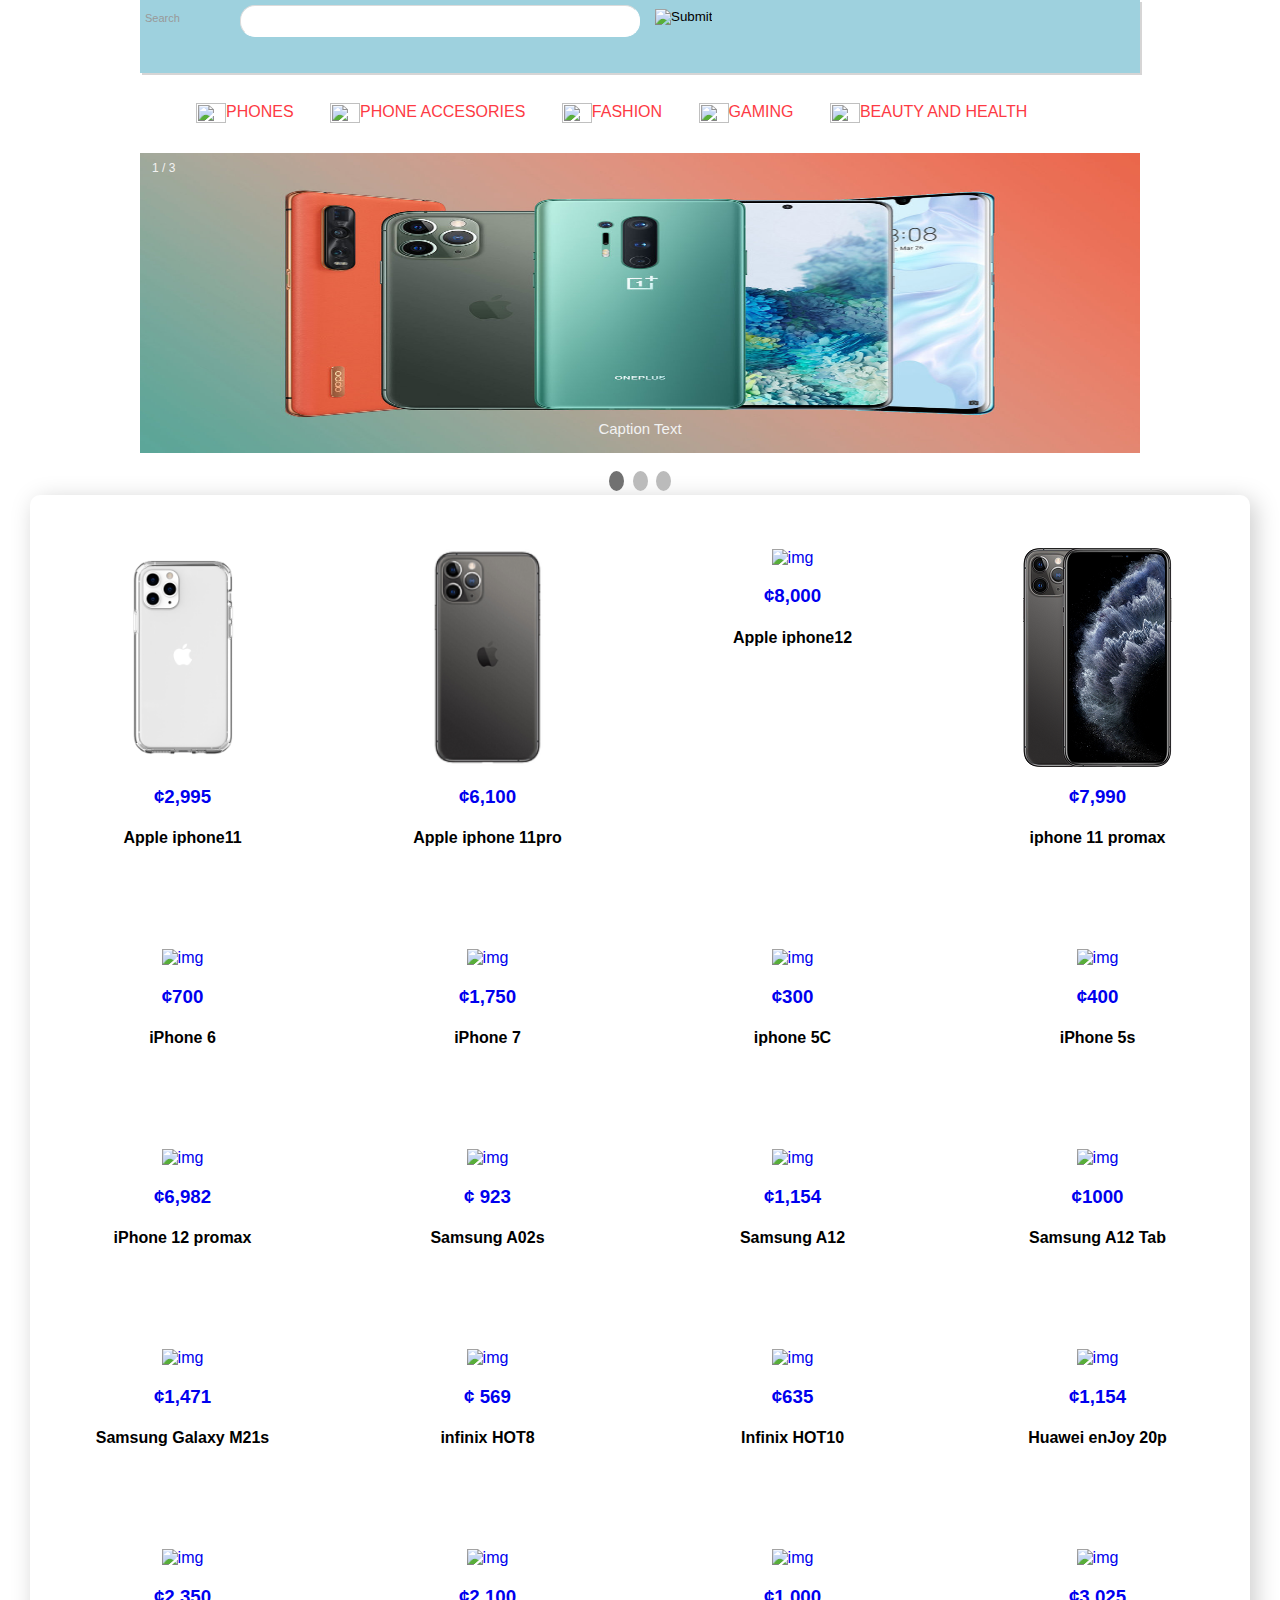
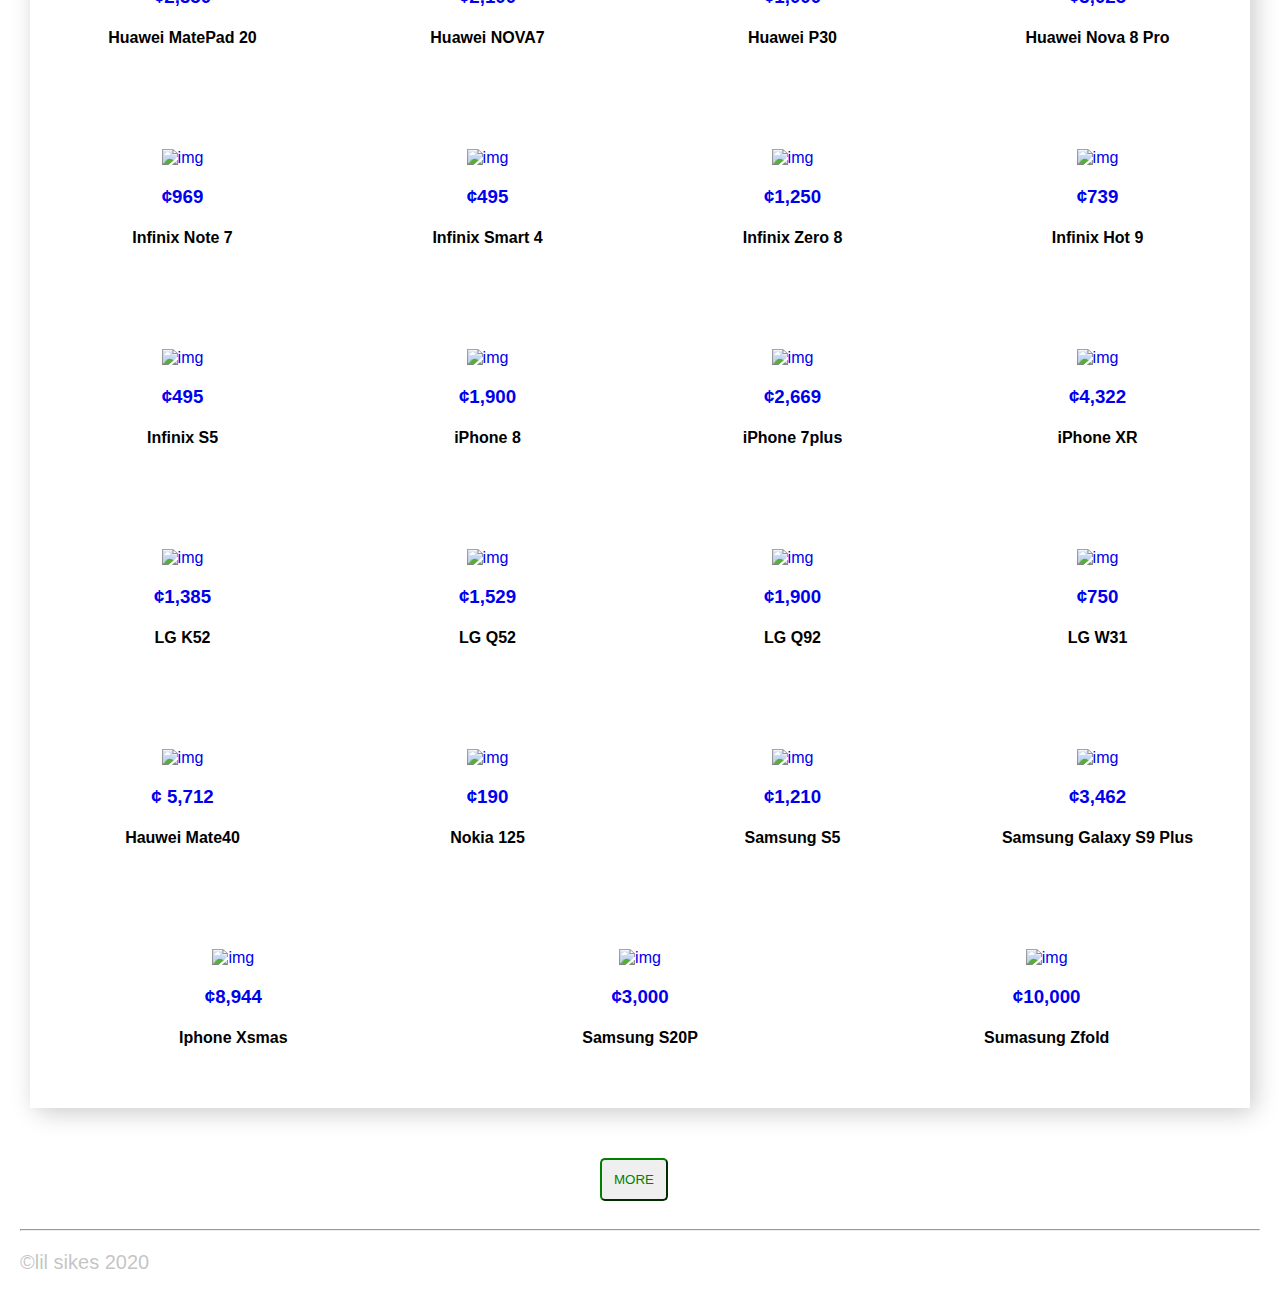
==== index.html @ 88e7768e "Add files via upload" ====
<!DOCTYPE html>
<html>
<head>
	<title>shopify</title>
	<link rel="stylesheet" type="text/css" href="css/style.css">
</head>
<body>
	

  <div class="mainwrapper">

	   <div class="search">
		   <div class="search_text"><a href="#"> Search</a></div>
            <input type="text" class="search" name="search" /> 
                <input type="image" src="images/search.gif" class="searchicon"/>

      
	</div>
	<div class="header">
		 <div id="logo"></div>
	</div>



 
<div class="titlepage">
	
                     <UL>
<li><a href="index.html"> <img src="images/i1.png">PHONES</a></li>

<li><a href="accesories.html"><img src="images/i3.jpg">PHONE ACCESORIES</a></li>
<li><a href="fastion.html"><img src="images/i6.png">FASHION</a></li>
<li><a href="game.html"><img src="images/i7.png">GAMING</a></li>
<li><a href="beauty.html"><img src="images/i4.png">BEAUTY AND HEALTH</a></li>
</UL>
   
                  </div>



<div class="slideshow-container">

<div class="mySlides fade">
  <div class="numbertext">1 / 3</div>
  <img src="images/112.jpg" style="width:100%">
  <div class="text">Caption Text</div>
</div>

<div class="mySlides fade">
  <div class="numbertext">2 / 3</div>
  <img src="images/s5-pro.png" style="width:100%">
  <div class="text">Caption Two</div>
</div>

<div class="mySlides fade">
  <div class="numbertext">3 / 3</div>
  <img src="images/s5lite.png" style="width:100%">
  <div class="text">Caption Three</div>
</div>

</div>
<br>

<div style="text-align:center">
  <span class="dot"></span> 
  <span class="dot"></span> 
  <span class="dot"></span> 
</div>

<script>
var slideIndex = 0;
showSlides();

function showSlides() {
  var i;
  var slides = document.getElementsByClassName("mySlides");
  var dots = document.getElementsByClassName("dot");
  for (i = 0; i < slides.length; i++) {
    slides[i].style.display = "none";  
  }
  slideIndex++;
  if (slideIndex > slides.length) {slideIndex = 1}    
  for (i = 0; i < dots.length; i++) {
    dots[i].className = dots[i].className.replace(" active", "");
  }
  slides[slideIndex-1].style.display = "block";  
  dots[slideIndex-1].className += " active";
  setTimeout(showSlides, 2000); // Change image every 2 seconds
}
</script>





                   
                  <div class="product">

                    


                   <div class="sport_product">
                   	<a href="p1.html">
                     <img src="images/11.png" alt="img"/>
                    <h3> ¢<strong class="price_text">2,995</strong></h3></a>
                     <h4> Apple iphone11</h4>
                   </div>
         
                 



                              
                         <div class="sport_product">

                         	<a href="p2.html">
                       <img src="images/11p.png" alt="img"/>
                    <h3> ¢<strong class="price_text">6,100</strong></h3></a>
                     <h4>Apple iphone 11pro</h4>
                     </div>

            
                 

                   


                    
                        <div class="sport_product">
                        	<a href="p3.html">
                       <img src="images/12.png" alt="img"/>
                    <h3> ¢<strong class="price_text">8,000</strong></h3></a>
                     <h4>Apple iphone12</h4>
                     </div>
          
         



                            
                         <div class="sport_product">
                         	<a href="p4.html">
                       <img src="images/11promax.png" alt="img"/>
                    <h3> ¢<strong class="price_text">7,990</strong></h3></a>
                     <h4> iphone 11 promax</h4>
                     </div>

                         

                      <div class="sport_product">
                      	<a href="p5.html">
                       <img src="images/6.jpg" alt="img"/>
                    <h3> ¢<strong class="price_text">700</strong></h3></a>
                     <h4>iPhone 6</h4>
                     </div>

                      <div class="sport_product">
                      	<a href="p6.html">
                       <img src="images/7.jpg" alt="img"/>
                    <h3> ¢<strong class="price_text">1,750</strong></h3></a>
                     <h4>iPhone 7</h4>
                 </div>


                     <div class="sport_product">
                     	<a href="p7.html">
                       <img src="images/iphone-5c-blue.jpg" alt="img"/>
                    <h3> ¢<strong class="price_text">300</strong></h3></a>
                     <h4>iphone 5C</h4>
                 </div>

                     <div class="sport_product">
                     	<a href="p8.html">
                       <img src="images/iphone-5s-silver.png" alt="img"/>
                    <h3> ¢<strong class="price_text">400</strong></h3></a>
                     <h4>iPhone 5s</h4>
                 </div>




    <div class="sport_product">
    	<a href="p9.html">
                       <img src="images/12promax.png" alt="img"/>
                    <h3> ¢<strong class="price_text">6,982</strong></h3></a>
                     <h4>iPhone 12 promax</h4>
                 </div>


    <div class="sport_product">
    	<a href="p10.html">
                       <img src="images/a02s.png" alt="img"/>
                    <h3> ¢<strong class="price_text"> 923</strong></h3></a>
                     <h4>Samsung A02s</h4>
                 </div>


    <div class="sport_product">
    	<a href="p11.html">
                       <img src="images/a12.webp" alt="img"/>
                    <h3> ¢<strong class="price_text">1,154</strong></h3></a>
                     <h4>Samsung A12</h4>
                 </div>



    <div class="sport_product">
    	<a href="p12.html">
                       <img src="images/a12tab.jpg" alt="img"/>
                    <h3> ¢<strong class="price_text">1000</strong></h3></a>
                     <h4>Samsung A12 Tab</h4>
                 </div>




    <div class="sport_product">
    	<a href="p13.html">
                       <img src="images/galaxym21s.webp" alt="img"/>
                    <h3> ¢<strong class="price_text">1,471</strong></h3></a>
                     <h4>Samsung Galaxy M21s</h4>
                 </div>




    <div class="sport_product">
    	<a href="p14.html">
                       <img src="images/hot8.jpg" alt="img"/>
                    <h3> ¢<strong class="price_text"> 569</strong></h3></a>
                     <h4>infinix HOT8</h4>
                 </div>


                               
    <div class="sport_product">
    	<a href="p15.html">
                       <img src="images/hot10.png" alt="img"/>
                    <h3> ¢<strong class="price_text">635</strong></h3></a>
                     <h4>Infinix HOT10</h4>
                 </div>


                               
    <div class="sport_product">
    	<a href="p16.html">
                       <img src="images/huawaienjoy20p.jpg" alt="img"/>
                    <h3> ¢<strong class="price_text">1,154</strong></h3></a>
                     <h4>Huawei enJoy 20p</h4>
                 </div>


                               
    <div class="sport_product">
    	<a href="p17.html">
                       <img src="images/huawaimatepad20.png" alt="img"/>
                    <h3> ¢<strong class="price_text">2,350</strong></h3></a>
                     <h4>Huawei MatePad 20</h4>
                 </div>


                               
    <div class="sport_product">
    	<a href="p18.html">
                       <img src="images/huawaiNOVA7.png" alt="img"/>
                    <h3> ¢<strong class="price_text">2,100</strong></h3></a>
                     <h4>Huawei NOVA7</h4>
                 </div>


                               
    <div class="sport_product">
    	<a href="p19.html">
                       <img src="images/huawaip30.jpg" alt="img"/>
                    <h3> ¢<strong class="price_text">1,000</strong></h3></a>
                     <h4>Huawei P30</h4>
                 </div>



                               
    <div class="sport_product">
    	<a href="p20.html">
                       <img src="images/HuaweiNova8Pro.jpg" alt="img"/>
                    <h3> ¢<strong class="price_text">3,025</strong></h3></a>
                     <h4>Huawei Nova 8 Pro</h4>
                 </div>


                               
    <div class="sport_product">
    	<a href="p21.html">
                       <img src="images/Infinix_Note_7.png" alt="img"/>
                    <h3> ¢<strong class="price_text">969</strong></h3></a>
                     <h4>Infinix Note 7</h4>
                 </div>


                               
    <div class="sport_product">
    	<a href="p22.html">
                       <img src="images/infinix_smart_4.png" alt="img"/>
                    <h3> ¢<strong class="price_text">495</strong></h3></a>
                     <h4>Infinix Smart 4</h4>
                 </div>


                               
    <div class="sport_product">
    	<a href="p23.html">
                       <img src="images/Infinix_Zero_8.png" alt="img"/>
                    <h3> ¢<strong class="price_text">1,250</strong></h3></a>
                     <h4>Infinix Zero 8</h4>
                 </div>



                               
    <div class="sport_product">
    	<a href="p24.html">
                       <img src="images/Infinix-Hot-9.png" alt="img"/>
                    <h3> ¢<strong class="price_text">739</strong></h3></a>
                     <h4>Infinix Hot 9</h4>
                 </div>



                               
    <div class="sport_product">
    	<a href="p25.html">
                       <img src="images/infS5.jpg" alt="img"/>
                    <h3> ¢<strong class="price_text">495</strong></h3></a>
                     <h4>Infinix S5</h4>
                 </div>


                               
    <div class="sport_product">
    	<a href="p26.html">
                       <img src="images/iPhone_8_-_Black_45467753-0152-4776-8e6c-ab3f3a7290cf_3442x.png" alt="img"/>
                    <h3> ¢<strong class="price_text">1,900</strong></h3></a>
                     <h4>iPhone 8</h4>
                 </div>


                               
    <div class="sport_product">
    	<a href="p28.html">
                       <img src="images/iphone7-plus-5-1-500x500.jpg" alt="img"/>
                    <h3> ¢<strong class="price_text">2,669</strong></h3></a>
                     <h4> iPhone 7plus</h4>
                 </div>


                               
    <div class="sport_product">
    	<a href="p29.html">
                       <img src="images/iphone-xr-red-select-201809.png" alt="img"/>
                    <h3> ¢<strong class="price_text">4,322</strong></h3></a>
                     <h4>iPhone XR</h4>
                 </div>
                               
    <div class="sport_product">
    	<a href="p30.html">
                       <img src="images/K52Lg.png" alt="img"/>
                    <h3> ¢<strong class="price_text">1,385</strong></h3></a>
                     <h4>LG K52</h4>
                 </div>


                               
    <div class="sport_product">
    	<a href="p31.html">
                       <img src="images/LGQ52.jpg" alt="img"/>
                    <h3> ¢<strong class="price_text">1,529</strong></h3></a>
                     <h4>LG Q52</h4>
                 </div>



                               
    <div class="sport_product">
    	<a href="p32.html">
                       <img src="images/LGq92.jfif" alt="img"/>
                    <h3> ¢<strong class="price_text">1,900</strong></h3></a>
                     <h4>LG Q92</h4>
                 </div>


                               
    <div class="sport_product">
    	<a href="p33.html">
                       <img src="images/LG-W31.jpg" alt="img"/>
                    <h3> ¢<strong class="price_text">750</strong></h3></a>
                     <h4>LG W31</h4>
                 </div>

                               
    <div class="sport_product">
    	<a href="p34.html">

                       <img src="images/mate40huawai.png" alt="img"/>
                    <h3> ¢<strong class="price_text"> 5,712</strong></h3></a>
                     <h4>Hauwei Mate40</h4>
                 </div>


                               
    <div class="sport_product">
    	<a href="p35.html">
                       <img src="images/nokia125.png" alt="img"/>
                    <h3> ¢<strong class="price_text">190</strong></h3></a>
                     <h4>Nokia 125</h4>
                 </div>


                               
    <div class="sport_product">
    	<a href="p36.html">
                       <img src="images/S5.jpg" alt="img"/>
                    <h3> ¢<strong class="price_text">1,210</strong></h3></a>
                     <h4>Samsung S5</h4>
                 </div>


                               
    <div class="sport_product">
    	<a href="p37.html">
                       <img src="images/Samsung-Galaxy-S9-Plus-Blue.jpg" alt="img"/>
                    <h3> ¢<strong class="price_text">3,462</strong></h3></a>
                     <h4>Samsung Galaxy S9 Plus</h4>
                 </div>



                               
    <div class="sport_product">
    	<a href="p38.html">
                       <img src="images/xsmas.jpg" alt="img"/>
                    <h3> ¢<strong class="price_text">8,944</strong></h3></a>
                     <h4>Iphone Xsmas</h4>
                 </div>


                               
    <div class="sport_product">
    	<a href="p39.html">
                       <img src="images/S20P.png" alt="img"/>
                    <h3> ¢<strong class="price_text">3,000</strong></h3></a>
                     <h4>Samsung S20P</h4>
                 </div>




                               
    <div class="sport_product">
    	<a href="p40.html">
                       <img src="images/zfold.jpg" alt="img"/>
                    <h3> ¢<strong class="price_text">10,000</strong></h3></a>
                     <h4>Sumasung Zfold</h4>
                 </div>

                






                  </div>
                  </div>
              

 <div class="more">
                 	<button>
                 		MORE
                 	</button>
                 </div>






<div class="footer"><hr>
	<p>&copy;lil sikes 2020</p>



</div>



              </div>
	









</body>
</html>
---- css/style.css ----
body
{

font-family:Arial, Helvetica, sans-serif;
margin:0px auto auto auto;
color:#000;

}


.mainwrapper{

width:1220px;
height:auto;
margin:auto;
position: relative;


}

input.search{

width:182px;
height:18px;
float:left;
margin:5px 0 0 0 ;
border:1px solid #dbdbdb;
border-bottom-color:#ffffff;
border-right-color:#ffffff;
}


.searchicon:hover{
  transform: scale(1.2);

  }
  
.search{
margin-left: 100px;
}

.search_text{
float:left;
width:110px;
padding:8px 0 0 15px;
color:#999999;
}

.search_text a{
text-decoration:none;
color:#999999;
font-size: 11px;
}

.searchicon{
float:left;
padding:9px 0 0 15px;
}

.header{
width:1000px;
height:73px;
background-color: #9ed1de;
background-position:0px 0px;
margin:auto;
box-shadow: #d6d5d5 2px 2px;
}

input[type=text]{
  width: 400px;
  padding: 15px;
  border-radius: 15px;
}

.titlepage{

  width:1000px;
  margin:auto;
}
#logo{
float:left;
padding-top: 3px;
padding-left:675px;
}

.maincontent{
width:600px;
height:164px;
float:left;

}

h2 {
     font-size: 22px;
}
p{
	font-size: 20px;
}

.phone img{
	
	width: 1000px;
    height: 473px;
}

.product {
	padding-top: 90px;
  box-shadow:  #ccc 5px 5px 25px;
  border-radius: 12px ;
}
span{
padding-top: 20px;
	font-size: 30px;
	color: #ccc;
}


.sport_product {
	flex:1 0 21%;
    padding: 40px 20px;
    background: #fff;
    text-align: center;
}

.sport_product a{
  text-decoration: none;

}
.product{
    padding-top: 13px;
	display: flex;
	flex-wrap: wrap;

  border-radius: 10px;
}

.sport_product:hover {
	transform: scale(0.9);
  box-shadow: 2px 2px 25px #ccc;
    border-radius: 10px;
}


.sport_product img{
	width: 219px;
	height: 219px;
	cursor: pointer;
}

.footer{
	color:#6666;
	padding:20px;
}

.bigimg{
	display: flex;
	position: relative;
}

.more{
	padding-left: 600px;
	padding-top: 50px;
}

.more button{
	padding: 12px;
	color: green;
	border-radius: 5px;
	border-color: green;
	cursor: pointer;


}


.similar {
	padding-top: 50px;
	display: flex;
	flex-wrap: wrap;
	box-shadow: 5px 5px 25px #ccc;
  border-radius: 10px;
  cursor: pointer;

}


.images{
	
	flex:1 0 31%;
    padding: 40px 20px;
    background: #fff;
    
}
.images:hover {
	background-color :#ccc;
}

.images img{
	width: 219px;
	height: 219px;
}

.background{
	position: absolute;
	height:auto;
width: 600px;
}

button{
	padding: 12px;
	color: green;
	border-radius: 5px;
	border-color: green;

}

UL li{

list-style-type:none;
padding:0;
margin:0;
}

li{
display:inline;

}


.titlepage a{color:#fd3a44;
text-decoration:none;
padding: 14px 16px;
display:inline-block;
}

.titlepage a:hover{
transform: scale(1.2);
  
    border-radius: 10px;
}


.slideshow-container img{
  width: 51177px;
  height:300px;
}

.container {
  position: relative;
  
}



.middle {
  transition: .5s ease;
  opacity: 0;
  position: absolute;
  top: 50%;
  left: 50%;
  transform: translate(-50%, -50%);
  -ms-transform: translate(-50%, -50%);
  
}

.container:hover .image {
  opacity: 0.3;
}

.container:hover .middle {
  opacity: 1;
}

.ttext {
  background-color: #4CAF50;
  color: white;
  font-size: 16px;
  padding: 16px 32px;
}



* {box-sizing: border-box;}

img {vertical-align: middle;}

/* Slideshow container */
.slideshow-container {
  max-width: 1000px;
  position: relative;
  margin: auto;
}

/* Caption text */
.text {
  color: #f2f2f2;
  font-size: 15px;
  padding: 8px 12px;
  position: absolute;
  bottom: 8px;
  width: 100%;
  text-align: center;
}

/* Number text (1/3 etc) */
.numbertext {
  color: #f2f2f2;
  font-size: 12px;
  padding: 8px 12px;
  position: absolute;
  top: 0;
}

/* The dots/bullets/indicators */
.dot {
  height: 15px;
  width: 15px;
  margin: 0 2px;
  background-color: #bbb;
  border-radius: 50%;
  display: inline-block;
  transition: background-color 0.6s ease;
}

.active {
  background-color: #717171;
}

/* Fading animation */
.fade {
  -webkit-animation-name: fade;
  -webkit-animation-duration: 1.5s;
  animation-name: fade;
  animation-duration: 1.5s;
}

@-webkit-keyframes fade {
  from {opacity: .4} 
  to {opacity: 1}
}

@keyframes fade {
  from {opacity: .4} 
  to {opacity: 1}
}

/* On smaller screens, decrease text size */
@media only screen and (max-width: 300px) {
  .text {font-size: 11px}
}

.titlepage img{
  width: 30px;
  height: 20px;
}

#home {
  display: -webkit-box;
  display: -webkit-flex;
  display: -ms-flexbox;
  display: flex;
  -webkit-box-align: center;
  -webkit-align-items: center;
  -ms-flex-align: center;
   align-items: center;
  height: 100vh;
  position: relative;
  padding-top: 10em;
}

#home h1 {
  color: #ffffff;
  font-size: 6em;
  line-height: 1.2em;
}

#home p {
  color: rgba(250,250,250,0.7);
}

#home .overlay {
  position: absolute;
  top: 0;
  right: 0;
  bottom: 0;
  left: 0;
  width: 100%;
  height: 100%;
  background-color: rgba(0,0,0,0.75);
}

#home video {
  position: fixed;
  top: 50%;
  left: 50%;
  min-width: 100%;
  min-height: 100%;
  width: auto;
  height: auto;
  z-index: -100;
  transform: translateX(-50%) translateY(-50%);
  background-size: cover;
  transition: 1s opacity;
}

#shop{
  padding: 20px;
  font-size: 23px; 

  
}
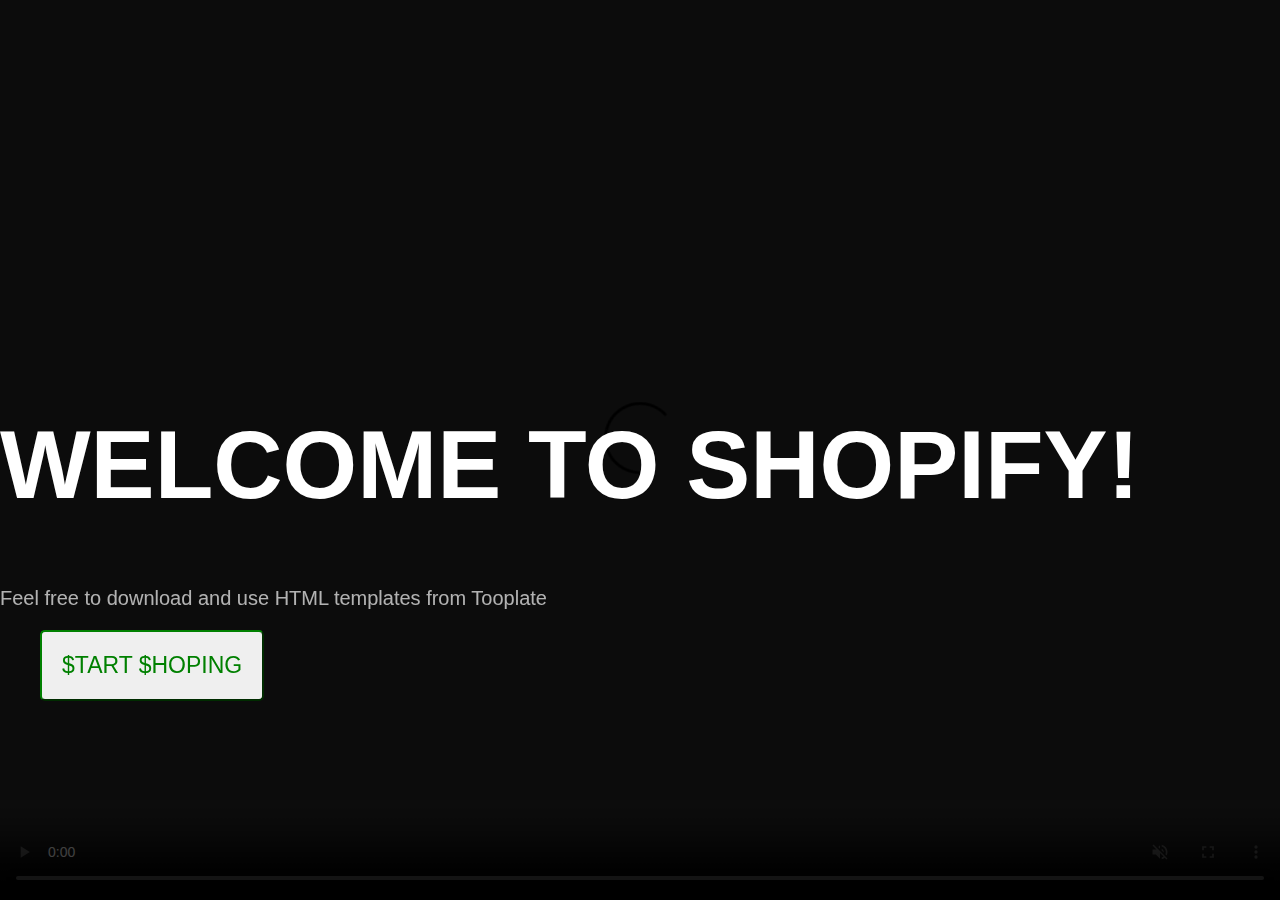
==== commit a34adbfc: "Add files via upload" ====
--- a/index.html
+++ b/index.html
@@ -6,502 +6,31 @@
 </head>
 <body>
 	
+<section id="home" class="parallax-section">
+     <div class="overlay"></div>
+     <div class="container">
+          <div class="row">
 
-  <div class="mainwrapper">
+               <div class="col-md-8 col-sm-12">
+                    <div class="home-text">
+                         <h1>WELCOME TO SHOPIFY!</h1>
+                         <p>Feel free to download and use HTML templates from Tooplate</p>
+                         <ul class="section-btn">
+                          <a href="Home.html">
+                              <button id="shop">$TART $HOPING</button></a>
+                         </ul>
+                    </div>
+               </div>
 
-	   <div class="search">
-		   <div class="search_text"><a href="#"> Search</a></div>
-            <input type="text" class="search" name="search" /> 
-                <input type="image" src="images/search.gif" class="searchicon"/>
+          </div>
+     </div>
 
-      
-	</div>
-	<div class="header">
-		 <div id="logo"></div>
-	</div>
+     <!-- Video -->
+     <video controls autoplay loop muted>
+          <source src="videos/PexelsVideos 2675511.mp4" type="video/mp4">
+          Your browser does not support the video tag.
+     </video>
+</section>
 
-
-
- 
-<div class="titlepage">
-	
-                     <UL>
-<li><a href="index.html"> <img src="images/i1.png">PHONES</a></li>
-
-<li><a href="accesories.html"><img src="images/i3.jpg">PHONE ACCESORIES</a></li>
-<li><a href="fastion.html"><img src="images/i6.png">FASHION</a></li>
-<li><a href="game.html"><img src="images/i7.png">GAMING</a></li>
-<li><a href="beauty.html"><img src="images/i4.png">BEAUTY AND HEALTH</a></li>
-</UL>
-   
-                  </div>
-
-
-
-<div class="slideshow-container">
-
-<div class="mySlides fade">
-  <div class="numbertext">1 / 3</div>
-  <img src="images/112.jpg" style="width:100%">
-  <div class="text">Caption Text</div>
-</div>
-
-<div class="mySlides fade">
-  <div class="numbertext">2 / 3</div>
-  <img src="images/s5-pro.png" style="width:100%">
-  <div class="text">Caption Two</div>
-</div>
-
-<div class="mySlides fade">
-  <div class="numbertext">3 / 3</div>
-  <img src="images/s5lite.png" style="width:100%">
-  <div class="text">Caption Three</div>
-</div>
-
-</div>
-<br>
-
-<div style="text-align:center">
-  <span class="dot"></span> 
-  <span class="dot"></span> 
-  <span class="dot"></span> 
-</div>
-
-<script>
-var slideIndex = 0;
-showSlides();
-
-function showSlides() {
-  var i;
-  var slides = document.getElementsByClassName("mySlides");
-  var dots = document.getElementsByClassName("dot");
-  for (i = 0; i < slides.length; i++) {
-    slides[i].style.display = "none";  
-  }
-  slideIndex++;
-  if (slideIndex > slides.length) {slideIndex = 1}    
-  for (i = 0; i < dots.length; i++) {
-    dots[i].className = dots[i].className.replace(" active", "");
-  }
-  slides[slideIndex-1].style.display = "block";  
-  dots[slideIndex-1].className += " active";
-  setTimeout(showSlides, 2000); // Change image every 2 seconds
-}
-</script>
-
-
-
-
-
-                   
-                  <div class="product">
-
-                    
-
-
-                   <div class="sport_product">
-                   	<a href="p1.html">
-                     <img src="images/11.png" alt="img"/>
-                    <h3> ¢<strong class="price_text">2,995</strong></h3></a>
-                     <h4> Apple iphone11</h4>
-                   </div>
-         
-                 
-
-
-
-                              
-                         <div class="sport_product">
-
-                         	<a href="p2.html">
-                       <img src="images/11p.png" alt="img"/>
-                    <h3> ¢<strong class="price_text">6,100</strong></h3></a>
-                     <h4>Apple iphone 11pro</h4>
-                     </div>
-
-            
-                 
-
-                   
-
-
-                    
-                        <div class="sport_product">
-                        	<a href="p3.html">
-                       <img src="images/12.png" alt="img"/>
-                    <h3> ¢<strong class="price_text">8,000</strong></h3></a>
-                     <h4>Apple iphone12</h4>
-                     </div>
-          
-         
-
-
-
-                            
-                         <div class="sport_product">
-                         	<a href="p4.html">
-                       <img src="images/11promax.png" alt="img"/>
-                    <h3> ¢<strong class="price_text">7,990</strong></h3></a>
-                     <h4> iphone 11 promax</h4>
-                     </div>
-
-                         
-
-                      <div class="sport_product">
-                      	<a href="p5.html">
-                       <img src="images/6.jpg" alt="img"/>
-                    <h3> ¢<strong class="price_text">700</strong></h3></a>
-                     <h4>iPhone 6</h4>
-                     </div>
-
-                      <div class="sport_product">
-                      	<a href="p6.html">
-                       <img src="images/7.jpg" alt="img"/>
-                    <h3> ¢<strong class="price_text">1,750</strong></h3></a>
-                     <h4>iPhone 7</h4>
-                 </div>
-
-
-                     <div class="sport_product">
-                     	<a href="p7.html">
-                       <img src="images/iphone-5c-blue.jpg" alt="img"/>
-                    <h3> ¢<strong class="price_text">300</strong></h3></a>
-                     <h4>iphone 5C</h4>
-                 </div>
-
-                     <div class="sport_product">
-                     	<a href="p8.html">
-                       <img src="images/iphone-5s-silver.png" alt="img"/>
-                    <h3> ¢<strong class="price_text">400</strong></h3></a>
-                     <h4>iPhone 5s</h4>
-                 </div>
-
-
-
-
-    <div class="sport_product">
-    	<a href="p9.html">
-                       <img src="images/12promax.png" alt="img"/>
-                    <h3> ¢<strong class="price_text">6,982</strong></h3></a>
-                     <h4>iPhone 12 promax</h4>
-                 </div>
-
-
-    <div class="sport_product">
-    	<a href="p10.html">
-                       <img src="images/a02s.png" alt="img"/>
-                    <h3> ¢<strong class="price_text"> 923</strong></h3></a>
-                     <h4>Samsung A02s</h4>
-                 </div>
-
-
-    <div class="sport_product">
-    	<a href="p11.html">
-                       <img src="images/a12.webp" alt="img"/>
-                    <h3> ¢<strong class="price_text">1,154</strong></h3></a>
-                     <h4>Samsung A12</h4>
-                 </div>
-
-
-
-    <div class="sport_product">
-    	<a href="p12.html">
-                       <img src="images/a12tab.jpg" alt="img"/>
-                    <h3> ¢<strong class="price_text">1000</strong></h3></a>
-                     <h4>Samsung A12 Tab</h4>
-                 </div>
-
-
-
-
-    <div class="sport_product">
-    	<a href="p13.html">
-                       <img src="images/galaxym21s.webp" alt="img"/>
-                    <h3> ¢<strong class="price_text">1,471</strong></h3></a>
-                     <h4>Samsung Galaxy M21s</h4>
-                 </div>
-
-
-
-
-    <div class="sport_product">
-    	<a href="p14.html">
-                       <img src="images/hot8.jpg" alt="img"/>
-                    <h3> ¢<strong class="price_text"> 569</strong></h3></a>
-                     <h4>infinix HOT8</h4>
-                 </div>
-
-
-                               
-    <div class="sport_product">
-    	<a href="p15.html">
-                       <img src="images/hot10.png" alt="img"/>
-                    <h3> ¢<strong class="price_text">635</strong></h3></a>
-                     <h4>Infinix HOT10</h4>
-                 </div>
-
-
-                               
-    <div class="sport_product">
-    	<a href="p16.html">
-                       <img src="images/huawaienjoy20p.jpg" alt="img"/>
-                    <h3> ¢<strong class="price_text">1,154</strong></h3></a>
-                     <h4>Huawei enJoy 20p</h4>
-                 </div>
-
-
-                               
-    <div class="sport_product">
-    	<a href="p17.html">
-                       <img src="images/huawaimatepad20.png" alt="img"/>
-                    <h3> ¢<strong class="price_text">2,350</strong></h3></a>
-                     <h4>Huawei MatePad 20</h4>
-                 </div>
-
-
-                               
-    <div class="sport_product">
-    	<a href="p18.html">
-                       <img src="images/huawaiNOVA7.png" alt="img"/>
-                    <h3> ¢<strong class="price_text">2,100</strong></h3></a>
-                     <h4>Huawei NOVA7</h4>
-                 </div>
-
-
-                               
-    <div class="sport_product">
-    	<a href="p19.html">
-                       <img src="images/huawaip30.jpg" alt="img"/>
-                    <h3> ¢<strong class="price_text">1,000</strong></h3></a>
-                     <h4>Huawei P30</h4>
-                 </div>
-
-
-
-                               
-    <div class="sport_product">
-    	<a href="p20.html">
-                       <img src="images/HuaweiNova8Pro.jpg" alt="img"/>
-                    <h3> ¢<strong class="price_text">3,025</strong></h3></a>
-                     <h4>Huawei Nova 8 Pro</h4>
-                 </div>
-
-
-                               
-    <div class="sport_product">
-    	<a href="p21.html">
-                       <img src="images/Infinix_Note_7.png" alt="img"/>
-                    <h3> ¢<strong class="price_text">969</strong></h3></a>
-                     <h4>Infinix Note 7</h4>
-                 </div>
-
-
-                               
-    <div class="sport_product">
-    	<a href="p22.html">
-                       <img src="images/infinix_smart_4.png" alt="img"/>
-                    <h3> ¢<strong class="price_text">495</strong></h3></a>
-                     <h4>Infinix Smart 4</h4>
-                 </div>
-
-
-                               
-    <div class="sport_product">
-    	<a href="p23.html">
-                       <img src="images/Infinix_Zero_8.png" alt="img"/>
-                    <h3> ¢<strong class="price_text">1,250</strong></h3></a>
-                     <h4>Infinix Zero 8</h4>
-                 </div>
-
-
-
-                               
-    <div class="sport_product">
-    	<a href="p24.html">
-                       <img src="images/Infinix-Hot-9.png" alt="img"/>
-                    <h3> ¢<strong class="price_text">739</strong></h3></a>
-                     <h4>Infinix Hot 9</h4>
-                 </div>
-
-
-
-                               
-    <div class="sport_product">
-    	<a href="p25.html">
-                       <img src="images/infS5.jpg" alt="img"/>
-                    <h3> ¢<strong class="price_text">495</strong></h3></a>
-                     <h4>Infinix S5</h4>
-                 </div>
-
-
-                               
-    <div class="sport_product">
-    	<a href="p26.html">
-                       <img src="images/iPhone_8_-_Black_45467753-0152-4776-8e6c-ab3f3a7290cf_3442x.png" alt="img"/>
-                    <h3> ¢<strong class="price_text">1,900</strong></h3></a>
-                     <h4>iPhone 8</h4>
-                 </div>
-
-
-                               
-    <div class="sport_product">
-    	<a href="p28.html">
-                       <img src="images/iphone7-plus-5-1-500x500.jpg" alt="img"/>
-                    <h3> ¢<strong class="price_text">2,669</strong></h3></a>
-                     <h4> iPhone 7plus</h4>
-                 </div>
-
-
-                               
-    <div class="sport_product">
-    	<a href="p29.html">
-                       <img src="images/iphone-xr-red-select-201809.png" alt="img"/>
-                    <h3> ¢<strong class="price_text">4,322</strong></h3></a>
-                     <h4>iPhone XR</h4>
-                 </div>
-                               
-    <div class="sport_product">
-    	<a href="p30.html">
-                       <img src="images/K52Lg.png" alt="img"/>
-                    <h3> ¢<strong class="price_text">1,385</strong></h3></a>
-                     <h4>LG K52</h4>
-                 </div>
-
-
-                               
-    <div class="sport_product">
-    	<a href="p31.html">
-                       <img src="images/LGQ52.jpg" alt="img"/>
-                    <h3> ¢<strong class="price_text">1,529</strong></h3></a>
-                     <h4>LG Q52</h4>
-                 </div>
-
-
-
-                               
-    <div class="sport_product">
-    	<a href="p32.html">
-                       <img src="images/LGq92.jfif" alt="img"/>
-                    <h3> ¢<strong class="price_text">1,900</strong></h3></a>
-                     <h4>LG Q92</h4>
-                 </div>
-
-
-                               
-    <div class="sport_product">
-    	<a href="p33.html">
-                       <img src="images/LG-W31.jpg" alt="img"/>
-                    <h3> ¢<strong class="price_text">750</strong></h3></a>
-                     <h4>LG W31</h4>
-                 </div>
-
-                               
-    <div class="sport_product">
-    	<a href="p34.html">
-
-                       <img src="images/mate40huawai.png" alt="img"/>
-                    <h3> ¢<strong class="price_text"> 5,712</strong></h3></a>
-                     <h4>Hauwei Mate40</h4>
-                 </div>
-
-
-                               
-    <div class="sport_product">
-    	<a href="p35.html">
-                       <img src="images/nokia125.png" alt="img"/>
-                    <h3> ¢<strong class="price_text">190</strong></h3></a>
-                     <h4>Nokia 125</h4>
-                 </div>
-
-
-                               
-    <div class="sport_product">
-    	<a href="p36.html">
-                       <img src="images/S5.jpg" alt="img"/>
-                    <h3> ¢<strong class="price_text">1,210</strong></h3></a>
-                     <h4>Samsung S5</h4>
-                 </div>
-
-
-                               
-    <div class="sport_product">
-    	<a href="p37.html">
-                       <img src="images/Samsung-Galaxy-S9-Plus-Blue.jpg" alt="img"/>
-                    <h3> ¢<strong class="price_text">3,462</strong></h3></a>
-                     <h4>Samsung Galaxy S9 Plus</h4>
-                 </div>
-
-
-
-                               
-    <div class="sport_product">
-    	<a href="p38.html">
-                       <img src="images/xsmas.jpg" alt="img"/>
-                    <h3> ¢<strong class="price_text">8,944</strong></h3></a>
-                     <h4>Iphone Xsmas</h4>
-                 </div>
-
-
-                               
-    <div class="sport_product">
-    	<a href="p39.html">
-                       <img src="images/S20P.png" alt="img"/>
-                    <h3> ¢<strong class="price_text">3,000</strong></h3></a>
-                     <h4>Samsung S20P</h4>
-                 </div>
-
-
-
-
-                               
-    <div class="sport_product">
-    	<a href="p40.html">
-                       <img src="images/zfold.jpg" alt="img"/>
-                    <h3> ¢<strong class="price_text">10,000</strong></h3></a>
-                     <h4>Sumasung Zfold</h4>
-                 </div>
-
-                
-
-
-
-
-
-
-                  </div>
-                  </div>
-              
-
- <div class="more">
-                 	<button>
-                 		MORE
-                 	</button>
-                 </div>
-
-
-
-
-
-
-<div class="footer"><hr>
-	<p>&copy;lil sikes 2020</p>
-
-
-
-</div>
-
-
-
-              </div>
-	
-
-
-
-
-
-
-
-
-
-</body>
-</html>+	</body>
+  </html>
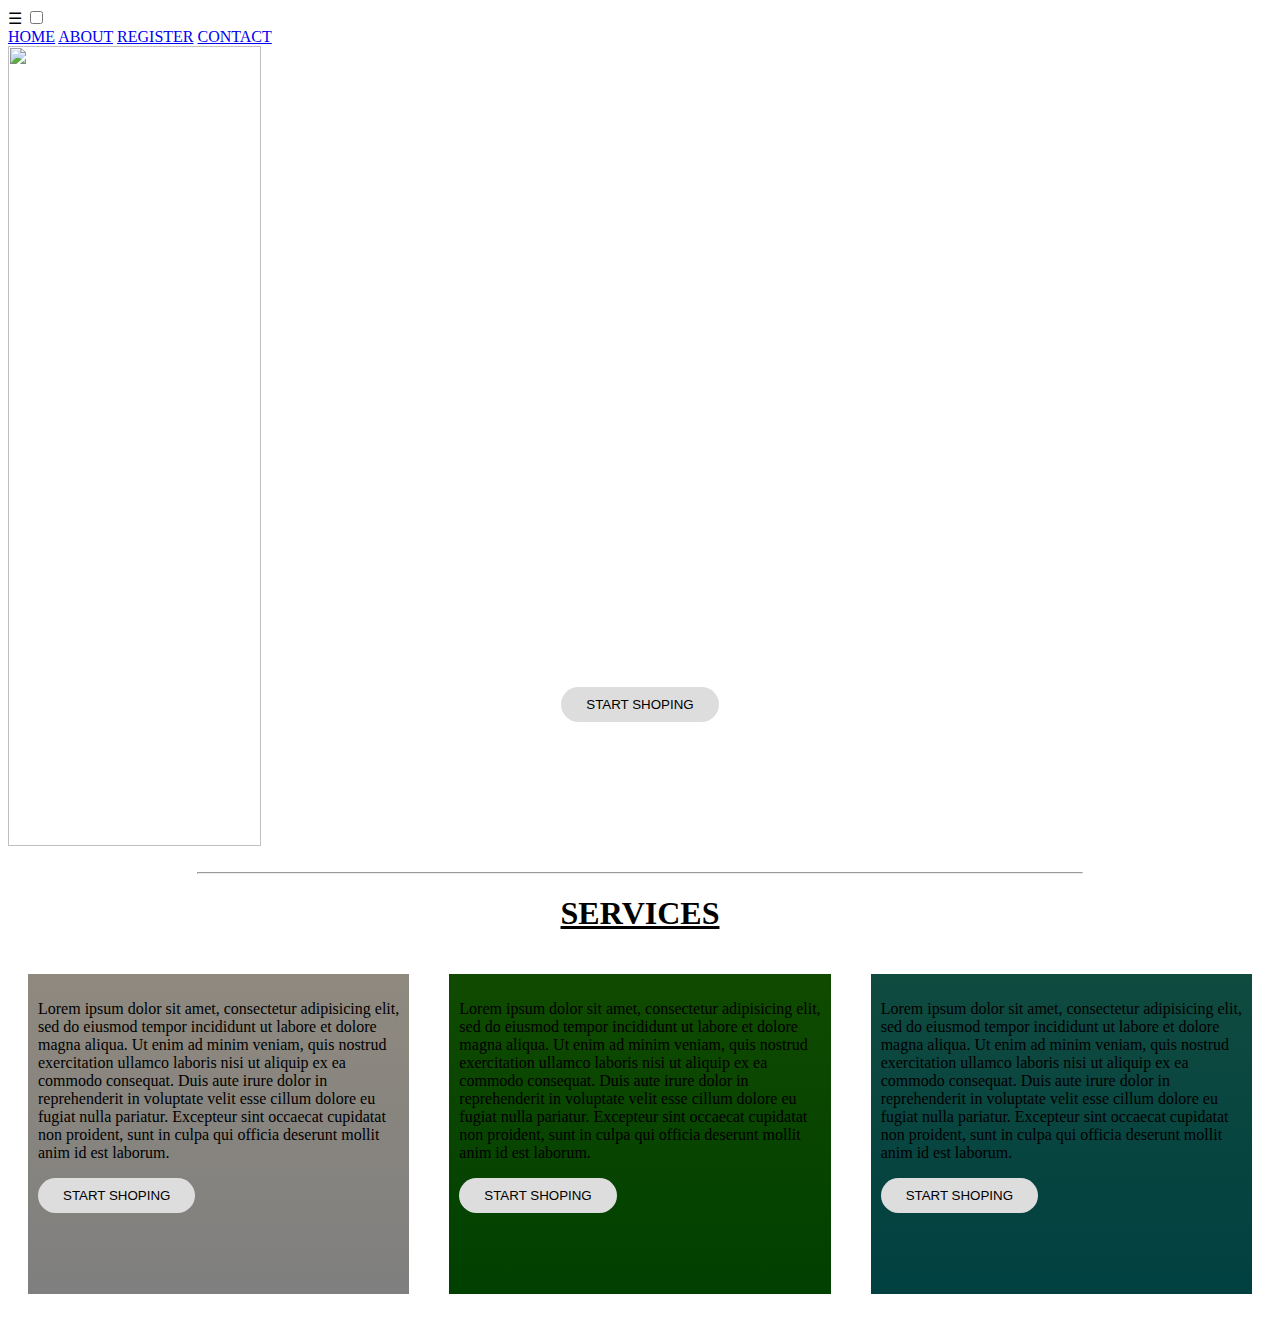
==== commit fe43b4fd: "Update index.html" ====
--- a/index.html
+++ b/index.html
@@ -1,36 +1,381 @@
 <!DOCTYPE html>
 <html>
 <head>
-	<title>shopify</title>
-	<link rel="stylesheet" type="text/css" href="css/style.css">
+	<title>HAMBURGUR</title>
+	<link rel="stylesheet" type="text/css" href="style.css">
+	<meta name="viewport" content="width=device-width, initial-scale=1.0">
+	<meta 	charset="utf-8">
+	<style type="text/css">
+		
+	/*	body{
+	background-image: url(images/1DnQoA.jpg);
+              background-repeat: no-repeat;
+              opacity: 0.9;
+background-size: cover;}
+
+@media only screen and (max-width:768px){
+
+   body{
+  background-image: url(images/5c9277a0546c4b8e9244ce4fd09a5496.jpg);
+              background-repeat: no-repeat;
+              opacity: 0.9;
+background-size: cover;}
+
+}*/
+
+
+.hero-image{
+	/*background-image:linear-gradient(rgba(0, 0, 0,0.5),rgba(0,0,0,0.5)), url("UNIVERSITY-OF-GHANA-LOGO-1.png");*/
+	height: 800px;
+	background-position: center;
+	background-repeat: no-repeat;
+	background-size: cover;
+	position: relative;
+
+}
+
+.hero-text{
+	position: absolute;
+	text-align: center;
+	top: 50%;
+	left: 50%;
+	transform:translate(-50%);
+	color: white;
+	
+
+}
+
+.hero-text button{
+	border:none;
+	outline:0;
+	display: inline-block;
+	padding: 10px 25px; 
+	background-color: #ddd;
+	text-align: center;
+	cursor: pointer;
+
+border-radius: 20px;
+}
+
+.hero-text button:hover{
+	background-color: teal;
+	color: white;
+	
+
+
+}
+
+.main{
+	display: flex;
+
+
+}
+
+.main button{
+	border:none;
+	outline:0;
+	display: inline-block;
+	padding: 10px 25px; 
+	background-color: #ddd;
+	text-align: center;
+	cursor: pointer;
+
+border-radius: 20px;
+}
+
+.main2 button{
+	border:none;
+	outline:0;
+	display: inline-block;
+	padding: 10px 25px; 
+	background-color: #ddd;
+	text-align: center;
+	cursor: pointer;
+
+border-radius: 20px;
+}
+
+.main3 button{
+	border:none;
+	outline:0;
+	display: inline-block;
+	padding: 10px 25px; 
+	background-color: #ddd;
+	text-align: center;
+	cursor: pointer;
+
+border-radius: 20px;
+}
+
+.main button:hover{
+	background-color: teal;
+	color: white;
+}
+
+.main2 button:hover{
+	background-color: teal;
+	color: white;
+}
+
+.main3 button:hover{
+	background-color: teal;
+	color: white;
+}
+
+@media only screen and (max-width:768px){
+
+	.main{
+	display: block;
+
+	}
+
+.main2 .first{
+	background-image:linear-gradient(rgba(0, 0, 0,0.5),rgba(0,0,0,0.5)), url("images1/1.png");
+	flex: 1;
+	height: 300px;
+	padding: 10px;
+	
+	}
+.main3 .first{
+	background-image:linear-gradient(rgba(0, 0, 0,0.5),rgba(0,0,0,0.5)), url("images1/2.png");
+	background-size: cover;
+	flex: 1;
+	height: 300px;
+	padding: 10px;
+	
+	}
+
+	.second{
+		display: none;
+	}
+
+	.second2{
+		display: none;
+	}
+
+
+
+}
+
+@media only screen and (min-width:768px){
+
+	.main2{
+	display: none;
+	}
+.main3{
+	display: none;
+	}
+
+	.second{
+	flex: 1;
+	
+	margin: 20px;
+	background-image:linear-gradient(rgba(32, 21, 0,0.5),rgba(0,0,0,0.5)), url("images1/ff.jpg");
+	background-size: cover;
+	flex: 1;
+	height: 300px;
+	padding: 10px;
+	margin: 20px;
+}
+
+
+.second2{
+	flex: 1;
+		margin: 20px;
+	background-image:linear-gradient(rgba(32, 21, 0,0.5),rgba(0,0,0,0.5)), url("images1/1.png");
+	background-size: cover;
+	flex: 1;
+	height: 300px;
+	padding: 10px;
+	margin: 20px;
+	
+}
+
+
+
+}
+
+
+.first{
+	
+	margin: 20px;
+	background-image:linear-gradient(rgba(32, 21, 0,0.5),rgba(0,0,0,0.5)), url("images1/4.gif");
+	background-size: cover;
+	flex: 1;
+	height: 300px;
+	padding: 10px;
+}
+
+.second{
+	flex: 1;
+	background-color: 	green;
+	margin: 20px;
+}
+.second2{
+	flex: 1;
+	background-color: 	teal;
+	margin: 20px;
+	
+}
+
+
+
+
+#slider{
+	overflow: hidden;
+}
+
+#slider figure{
+	position: relative;
+	width: 500%;
+	margin: 0;
+	left:0;
+	animation: 20s slider infinite;
+
+
+}
+
+#slider figure img{
+	width: 20%;
+	float: left;
+}
+#slider img{
+	height: 800px;
+}
+@keyframes slider{
+	  0%{top: 0;}
+      20%{left:0;}
+      25%{left: -100%;} 
+      45%{left: -200%;}
+      70%{left: -300%;}
+      90%{left: -300%;}
+        100%{left: -400%;}
+
+        
+  }
+
+
+
+	</style>
+
 </head>
 <body>
-	
-<section id="home" class="parallax-section">
-     <div class="overlay"></div>
-     <div class="container">
-          <div class="row">
-
-               <div class="col-md-8 col-sm-12">
-                    <div class="home-text">
-                         <h1>WELCOME TO SHOPIFY!</h1>
-                         <p>Feel free to download and use HTML templates from Tooplate</p>
-                         <ul class="section-btn">
-                          <a href="Home.html">
-                              <button id="shop">$TART $HOPING</button></a>
-                         </ul>
-                    </div>
-               </div>
-
-          </div>
-     </div>
-
-     <!-- Video -->
-     <video controls autoplay loop muted>
-          <source src="videos/PexelsVideos 2675511.mp4" type="video/mp4">
-          Your browser does not support the video tag.
-     </video>
-</section>
-
-	</body>
-  </html>
+	<div class="nav">
+	<label for="toggle">&#9776</label>
+	<input id="toggle" type="checkbox" name="">
+			
+					<div class="links">
+					<a href="index.html">	HOME</a>
+					<a href="about.html">ABOUT</a>
+					<a href="register.html">REGISTER</a>
+				    <a href="contact.html">	CONTACT</a>	
+
+</div>
+
+	</div>	
+
+
+	<!--  <h1 class="welcometxt" style="text-align: center;padding-top: 250px;color: black;font-size: 69px;font-family: Trebuchet MS;font-weight: bold;margin-left:70px;"> WELCOME TO THE HOME PAGE</h1> -->
+
+<div id="slider">
+		<figure>
+			<img src="images1/1.png">
+				<img src="images1/2.png">
+					<img src="images1/3.webp">
+						<img src="images1/4.gif">
+							<img src="images1/1.png">
+		</figure>
+	<div class="hero-image" >
+		<div class="hero-text">
+			<h1 style="font-size: 50px">WELCOME TO THE OFFICIAL WEBSITE OF SHOPIFY</h1>
+			<p></p>
+			<button>START SHOPING</button>
+		</div>
+	</div>
+	<br>
+	<hr width="70%">
+<h1 style="text-align: center;text-decoration: underline;">SERVICES</h1>
+
+	<div class="main">
+
+		<div class="first">
+			<p>Lorem ipsum dolor sit amet, consectetur adipisicing elit, sed do eiusmod
+			tempor incididunt ut labore et dolore magna aliqua. Ut enim ad minim veniam,
+			quis nostrud exercitation ullamco laboris nisi ut aliquip ex ea commodo
+			consequat. Duis aute irure dolor in reprehenderit in voluptate velit esse
+			cillum dolore eu fugiat nulla pariatur. Excepteur sint occaecat cupidatat non
+			proident, sunt in culpa qui officia deserunt mollit anim id est laborum.</p>
+<button>START SHOPING</button>
+		</div>
+
+		<div class="second">
+			<p>Lorem ipsum dolor sit amet, consectetur adipisicing elit, sed do eiusmod
+			tempor incididunt ut labore et dolore magna aliqua. Ut enim ad minim veniam,
+			quis nostrud exercitation ullamco laboris nisi ut aliquip ex ea commodo
+			consequat. Duis aute irure dolor in reprehenderit in voluptate velit esse
+			cillum dolore eu fugiat nulla pariatur. Excepteur sint occaecat cupidatat non
+			proident, sunt in culpa qui officia deserunt mollit anim id est laborum.</p>
+<button>START SHOPING</button>	
+
+		</div>
+		<div class="second2">
+            <p>Lorem ipsum dolor sit amet, consectetur adipisicing elit, sed do eiusmod
+			tempor incididunt ut labore et dolore magna aliqua. Ut enim ad minim veniam,
+			quis nostrud exercitation ullamco laboris nisi ut aliquip ex ea commodo
+			consequat. Duis aute irure dolor in reprehenderit in voluptate velit esse
+			cillum dolore eu fugiat nulla pariatur. Excepteur sint occaecat cupidatat non
+			proident, sunt in culpa qui officia deserunt mollit anim id est laborum.</p>
+<button>START SHOPING</button>
+
+
+		</div>
+		</div>
+
+
+
+
+<div class="main2">
+
+		<div class="first">
+			<p>Lorem ipsum dolor sit amet, consectetur adipisicing elit, sed do eiusmod
+			tempor incididunt ut labore et dolore magna aliqua. Ut enim ad minim veniam,
+			quis nostrud exercitation ullamco laboris nisi ut aliquip ex ea commodo
+			consequat. Duis aute irure dolor in reprehenderit in voluptate velit esse
+			cillum dolore eu fugiat nulla pariatur. Excepteur sint occaecat cupidatat non
+			proident, sunt in culpa qui officia deserunt mollit anim id est laborum.</p>
+<button>START SHOPING</button>
+		</div>
+
+		
+		</div>
+
+
+		<div class="main3">
+
+		<div class="first">
+			<p>Lorem ipsum dolor sit amet, consectetur adipisicing elit, sed do eiusmod
+			tempor incididunt ut labore et dolore magna aliqua. Ut enim ad minim veniam,
+			quis nostrud exercitation ullamco laboris nisi ut aliquip ex ea commodo
+			consequat. Duis aute irure dolor in reprehenderit in voluptate velit esse
+			cillum dolore eu fugiat nulla pariatur. Excepteur sint occaecat cupidatat non
+			proident, sunt in culpa qui officia deserunt mollit anim id est laborum.</p>
+<button>START SHOPING</button>
+		</div>
+
+		
+		</div>
+
+
+
+
+		<br>
+	
+
+</div>
+
+
+
+	
+
+</body>
+</html>
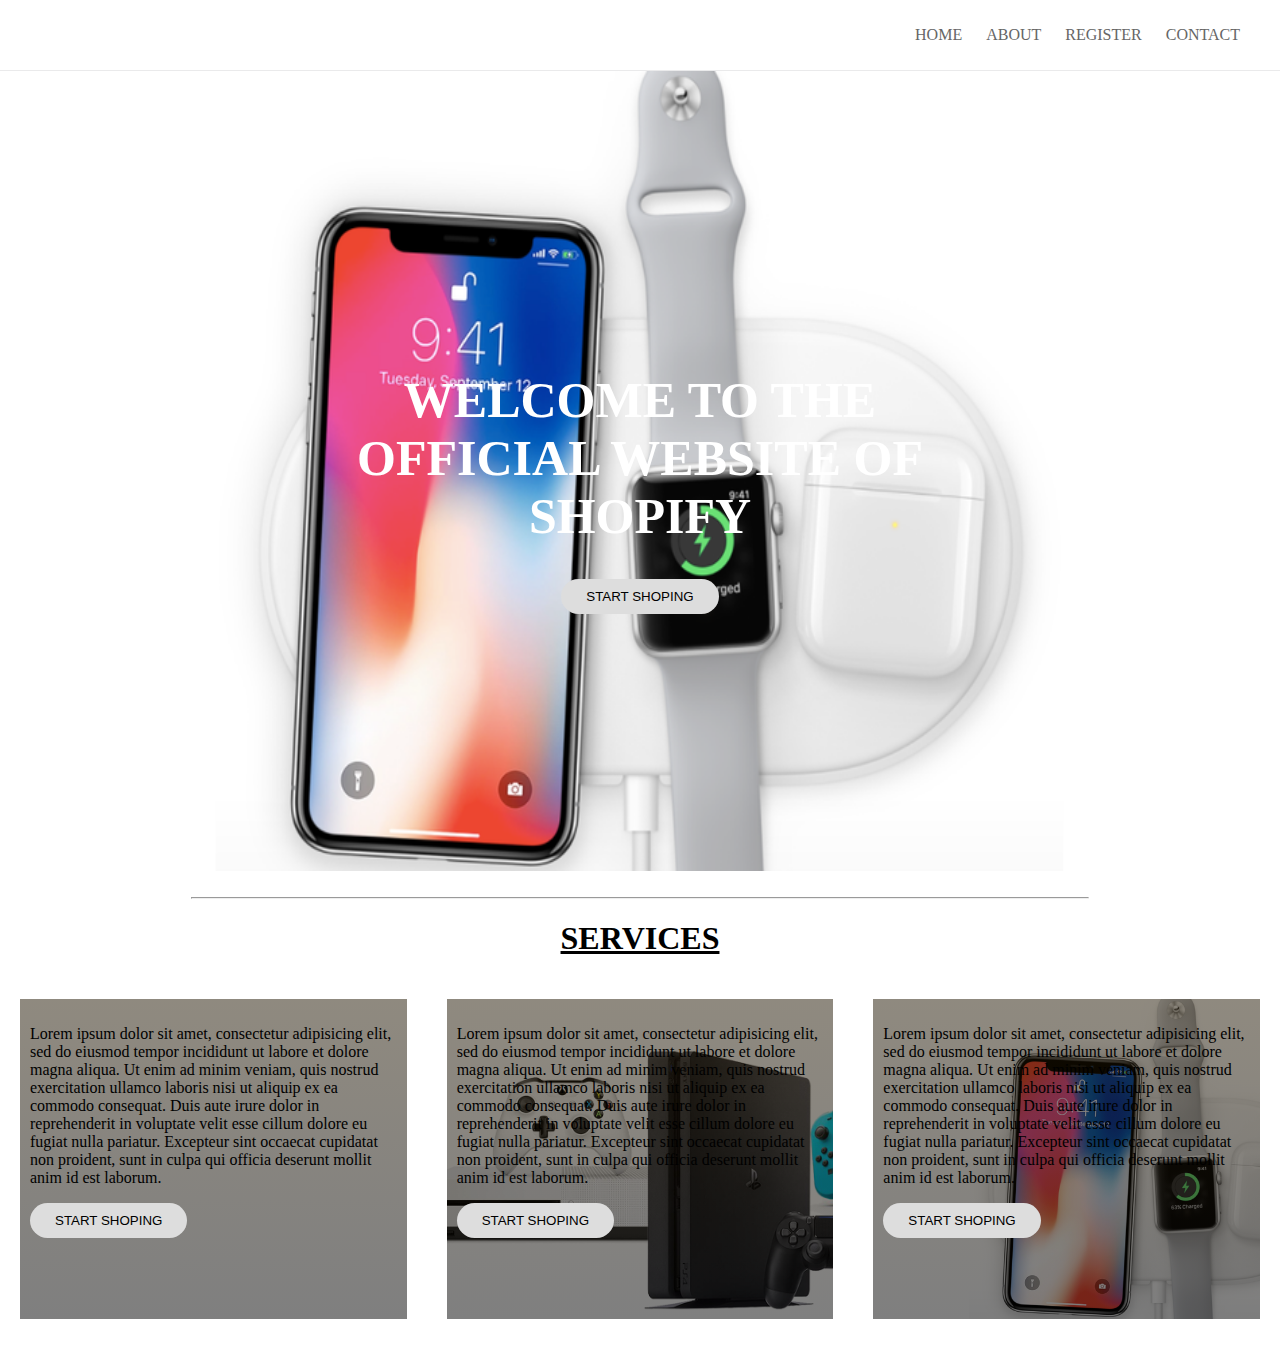
==== commit b289fd7d: "Update index.html" ====
--- a/index.html
+++ b/index.html
@@ -287,9 +287,10 @@
 		</figure>
 	<div class="hero-image" >
 		<div class="hero-text">
-			<h1 style="font-size: 50px">WELCOME TO THE OFFICIAL WEBSITE OF SHOPIFY</h1>
+			<h1 style="font-size: 50px;margin-top: -100px;">WELCOME TO THE OFFICIAL WEBSITE OF SHOPIFY</h1>
 			<p></p>
-			<button>START SHOPING</button>
+			<a href="Home.html">
+			<button>START SHOPING</button></a>
 		</div>
 	</div>
 	<br>
@@ -305,6 +306,7 @@
 			consequat. Duis aute irure dolor in reprehenderit in voluptate velit esse
 			cillum dolore eu fugiat nulla pariatur. Excepteur sint occaecat cupidatat non
 			proident, sunt in culpa qui officia deserunt mollit anim id est laborum.</p>
+
 <button>START SHOPING</button>
 		</div>
 
--- a/style.css
+++ b/style.css
@@ -0,0 +1,94 @@
+
+body{
+	 margin:0;
+	 width: 100%;
+	 height: 	100%;
+
+}
+
+.nav{
+	     text-align: right;	
+		 border-bottom: 1px solid #eaeaeb;
+			height: 70px;
+			line-height: 70px;
+}	
+
+.links{
+	margin: 0 30px 0 0;
+}
+
+.links a{
+	text-decoration: none;
+	color: #666;
+	  margin: 0 10px;
+	line-height: 70px;
+	clear: right;
+}
+
+label{
+		margin: 0 40px 0 0;
+		font-size: 26px;
+		display: none;
+		line-height: 70px;
+		width: 26px;
+		float: right;
+}
+
+
+#toggle{
+	display: none;
+}
+
+
+@media only screen and (max-width:768px){
+
+	.hero-image{
+	background-image:linear-gradient(rgba(0, 0, 0,0.5),rgba(0,0,0,0.5)), url("background.png");
+	height: 700px;
+	background-position: center;
+	background-repeat: no-repeat;
+	background-size: cover;
+	position: relative;
+	z-index: 999;
+
+}
+
+	/*label{
+		display: block;
+		cursor: pointer;
+
+	}*/
+		/*.nav{
+			border-bottom: none;
+			z-index: 999;
+			background-color: #66ffba;
+		}
+
+
+			.links{
+
+				text-align: center;
+				width: 100%;
+				display: none;
+				background-color: rgba(0,66,0,0.5);
+
+			}
+			.links a{
+			display: block;
+				border-bottom: 1px solid #eaeaeb;
+				margin: 0;
+				font-size: 20px;
+				color: red;
+
+			}
+
+				#toggle:checked + .links{
+					display: block;
+				}
+*/
+				.welcometxt{
+					margin-right: 20px;
+				}
+
+
+}